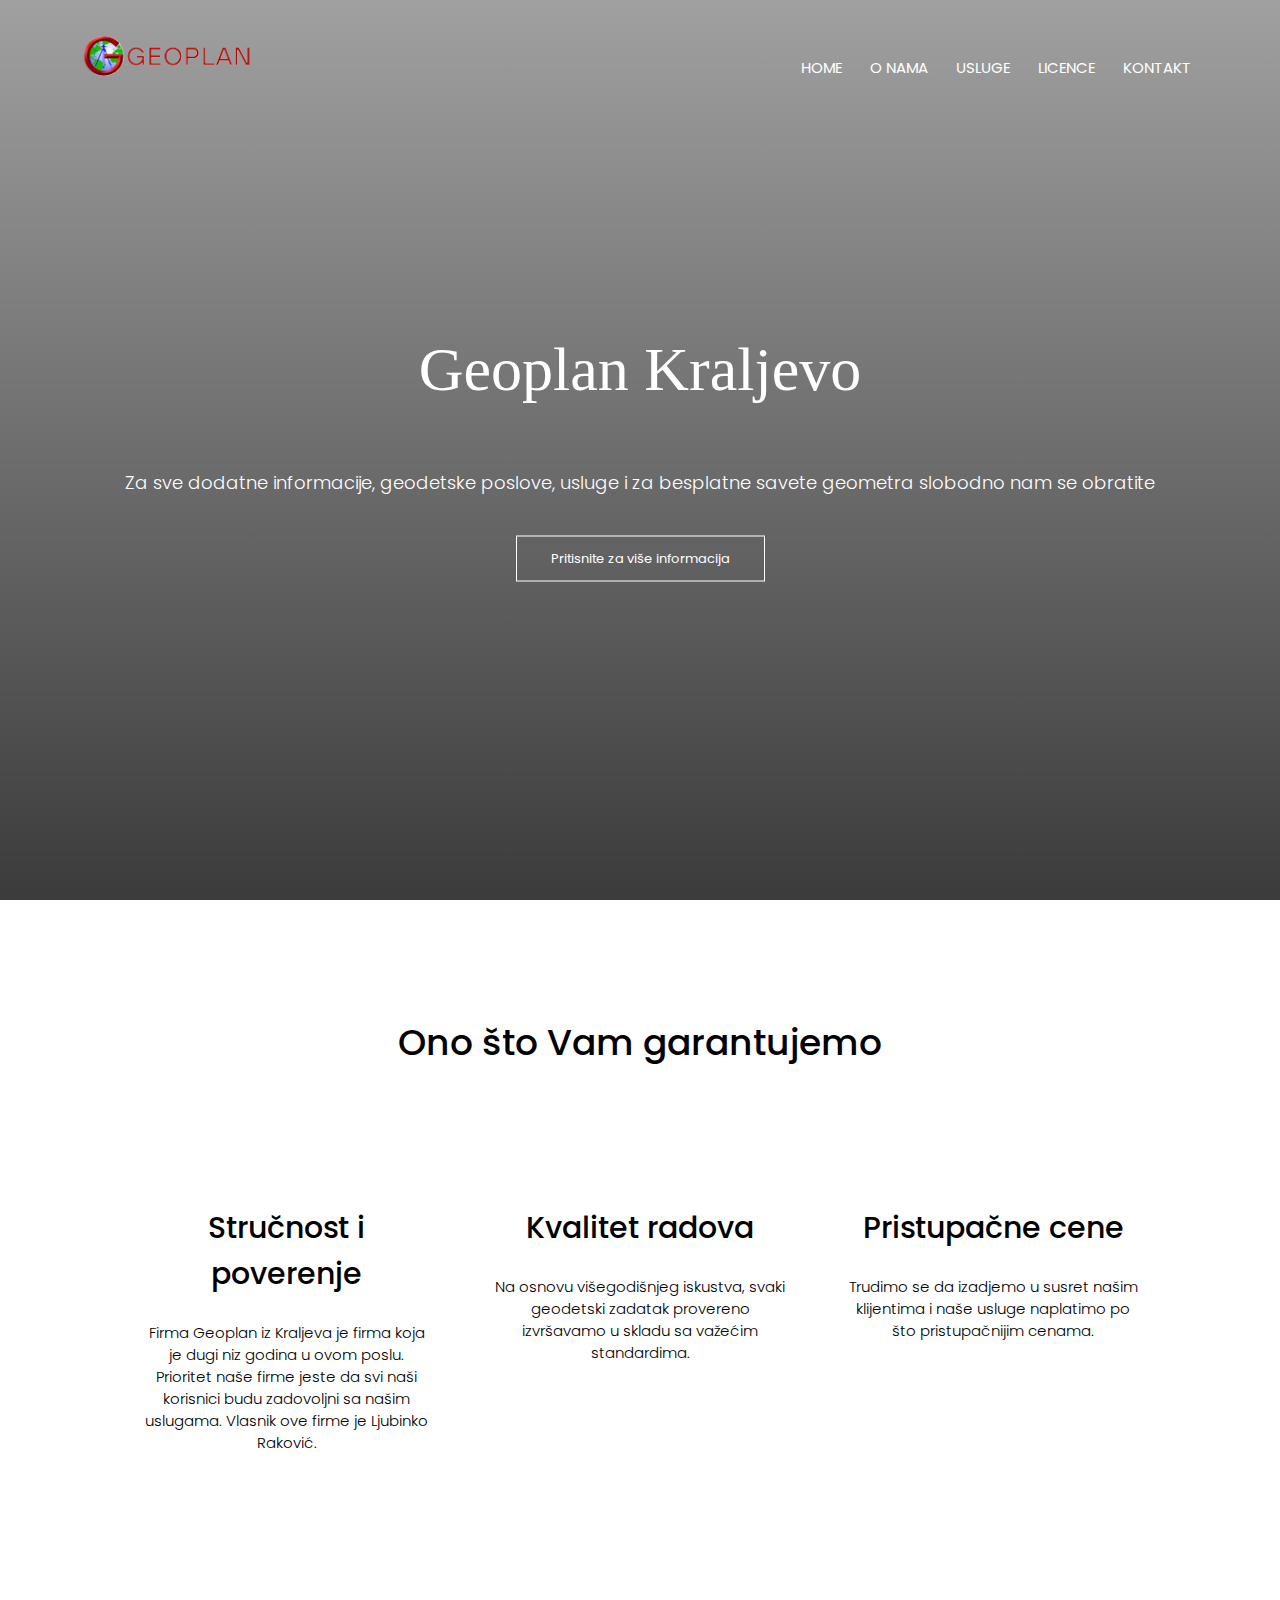
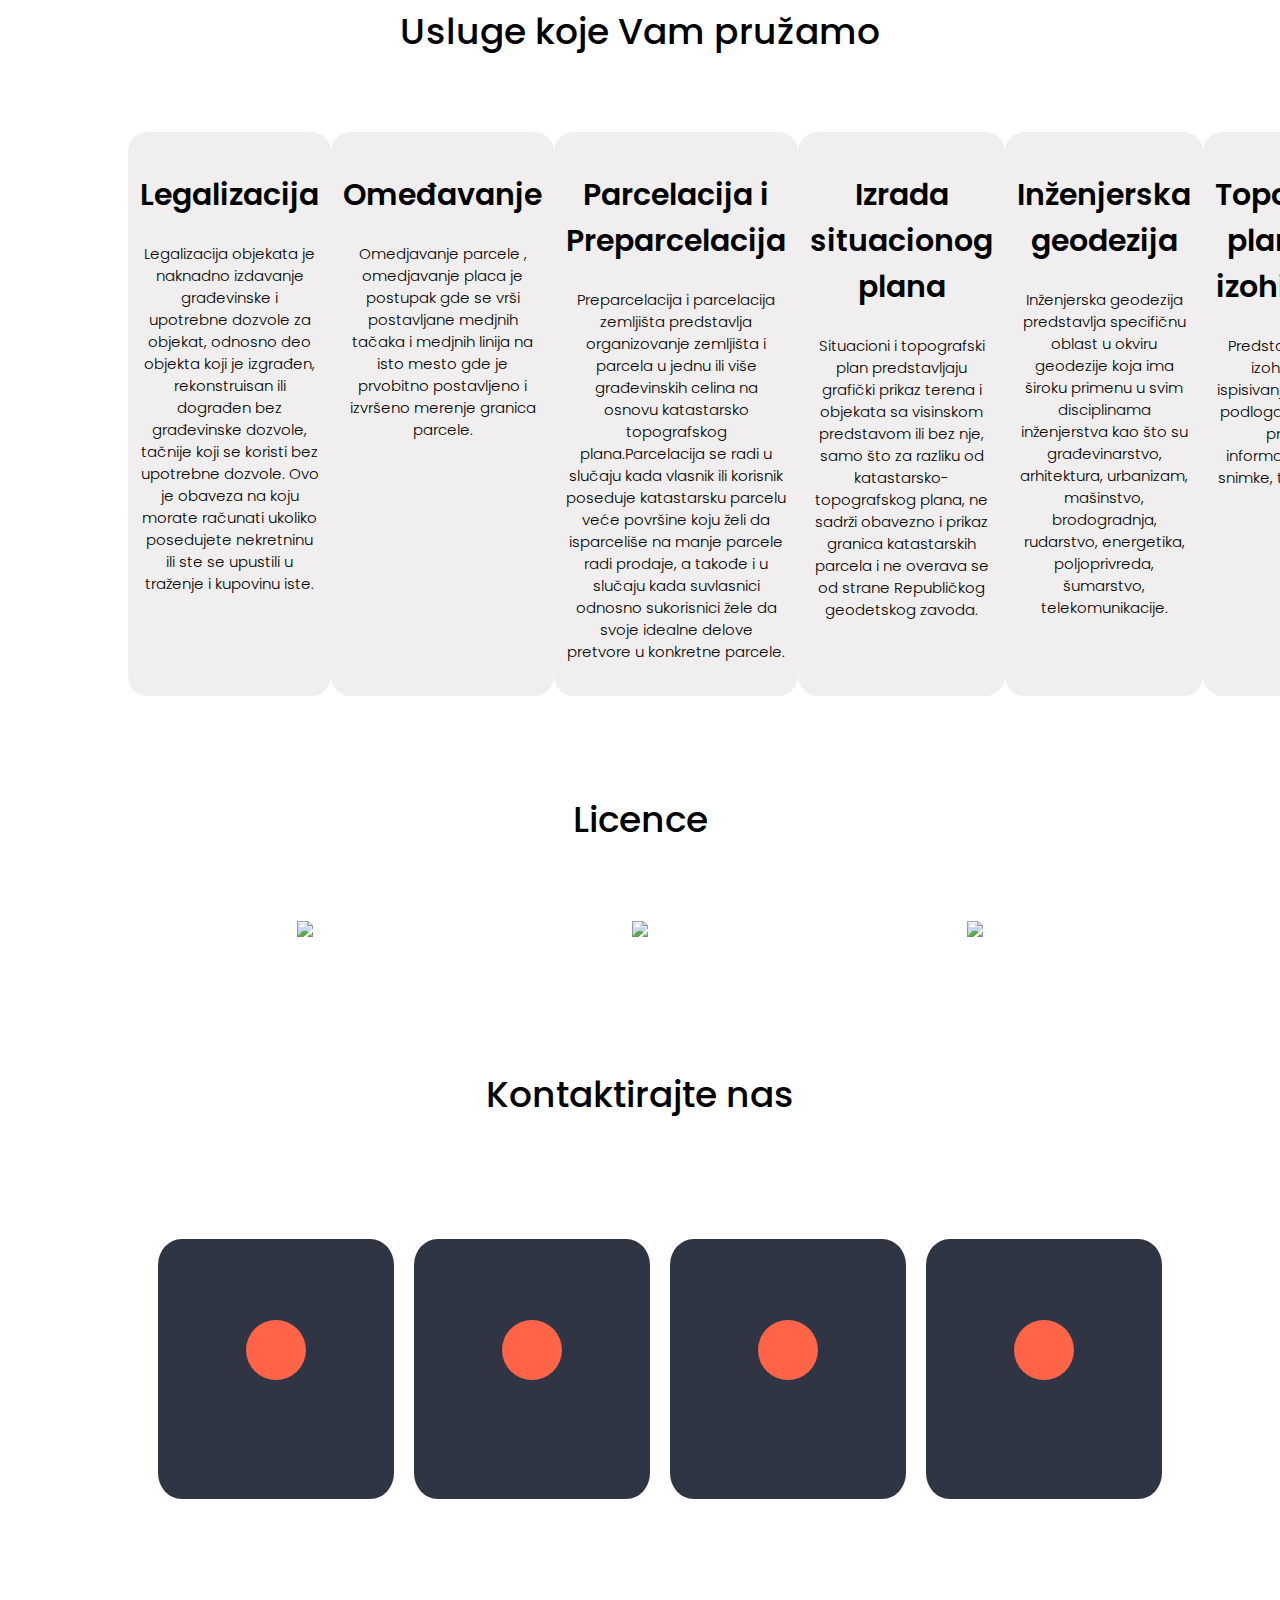
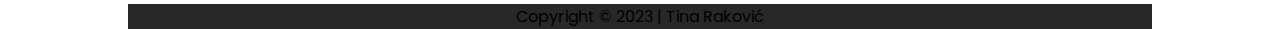
==== index.html @ f9a167e8 "Add files via upload" ====
<!DOCTYPE html>
<html lang="en">
<head>
    <meta charset="UTF-8">
    <meta http-equiv="X-UA-Compatible" content="IE=edge">
    <meta name="viewport" content="width=device-width, initial-scale=1.0">

    <script src="https://kit.fontawesome.com/3386fa9c08.js" crossorigin="anonymous"></script>

    <link rel="stylesheet" href="https://cdn.jsdelivr.net/npm/@fortawesome/fontawesome-free@6.2.1/css/fontawesome.min.css">
    <link rel="stylesheet" href="css/style.css">  
    <link rel="shortcut icon" type="x-icon" href="file:///C:/Users/hp/Desktop/geoplan/images/icon.png">
    <link rel="preconnect" href="https://fonts.googleapis.com">
    <link rel="preconnect" href="https://fonts.gstatic.com" crossorigin>
    <link href="https://fonts.googleapis.com/css2?family=Poppins:wght@200;300;400;600;700&display=swap" rel="stylesheet">
    <link href="https://cdn.jsdelivr.net/npm/bootstrap@5.3.0-alpha1/dist/css/bootstrap.min.css" rel="stylesheet" integrity="sha384-GLhlTQ8iRABdZLl6O3oVMWSktQOp6b7In1Zl3/Jr59b6EGGoI1aFkw7cmDA6j6gD" crossorigin="anonymous">
    <link rel="stylesheet" href="https://cdn.jsdelivr.net/npm/@fortawesome/fontawesome-free@6.2.1/css/fontawesome.min.css" integrity="sha384-QYIZto+st3yW+o8+5OHfT6S482Zsvz2WfOzpFSXMF9zqeLcFV0/wlZpMtyFcZALm" crossorigin="anonymous"> 
    
    <title>Geoplan - Kraljevo</title>
    <style>
        img{
            max-width: 100%;
            max-height: 100%;
        }
    </style>
</head>
<body>
    <section class="header">
        <nav>
            <a href="index.html"><img src="images/LOGO.png"></a>
            <div class="nav-links" id="navLinks">
                <div class="icon"><i class="fa-solid fa-xmark" onclick="hideMenu()"></i></div>
                <ul>
                    <li><a href="index.html">HOME</a></li>
                    <li><a href="o-nama.html">O NAMA</a></li>
                    <li><a href="usluge.html">USLUGE</a></li>
                    <li><a href="licence.html">LICENCE</a></li>
                    <li><a href="#kontakt">KONTAKT</a></li>
                </ul>
            </div>
            <div class="icon"><i class="fa-sharp fa-solid fa-bars" onclick="showMenu()"></i></div>
        </nav>
    <div class="text-box">
        <h1>Geoplan Kraljevo</h1>
        <P>Za sve dodatne informacije, geodetske poslove, usluge i za besplatne savete geometra slobodno nam se obratite</P>
        <a href="o-nama.html" class= "hero-btn">Pritisnite za više informacija</a>
    
    </div> 

    </section>

                                                        <!------ O NAMA ------->

<section class="o-nama">
    <h1>Ono što Vam garantujemo</h1>

    <div class="row">
        <div class="o-nama-col">
            <h3>Stručnost i poverenje</h3>
            <p>Firma Geoplan iz Kraljeva je firma koja je dugi niz godina u ovom poslu. Prioritet naše firme jeste da svi naši korisnici budu zadovoljni sa našim uslugama. Vlasnik ove firme je Ljubinko Raković.</p> 
        </div>
        <div class="o-nama-col">
            <h3>Kvalitet radova</h3>
            <p>Na osnovu višegodišnjeg iskustva, svaki geodetski zadatak provereno izvršavamo u skladu sa važećim standardima.</p>
        </div>
        <div class="o-nama-col">
            <h3>Pristupačne cene</h3>
            <p>Trudimo se da izadjemo u susret našim klijentima i naše usluge naplatimo po što pristupačnijim cenama.</p>
        </div>
</section>

                                                            <!----Usluge---->

<section class="usluge">
    <h1>Usluge koje Vam pružamo</h1>
    

                    <div class="row">
                        <div class="usluge-col">
                            <h3>Legalizacija</h3>
                            <p>Legalizacija objekata je naknadno izdavanje građevinske i upotrebne dozvole za objekat, odnosno deo objekta koji je izgrađen, rekonstruisan ili dograđen bez građevinske dozvole, tačnije koji se koristi bez upotrebne dozvole.

                                Ovo je obaveza na koju morate računati ukoliko posedujete nekretninu ili ste se upustili u traženje i kupovinu iste.</p> 
                        </div>
                        <div class="usluge-col">
                            <h3>Omeđavanje</h3>
                            <p>Omedjavanje parcele , omedjavanje placa je postupak gde se vrši postavljane medjnih tačaka i medjnih linija na isto mesto gde je prvobitno postavljeno i izvršeno merenje granica parcele.</p>
                        </div>
                        <div class="usluge-col">
                            <h3>Parcelacija i Preparcelacija</h3>
                            <p>Preparcelacija i parcelacija zemljišta predstavlja organizovanje zemljišta i parcela u jednu ili više građevinskih celina na osnovu katastarsko topografskog plana.Parcelacija se radi u slučaju kada vlasnik ili korisnik poseduje katastarsku parcelu veće površine koju želi da isparceliše na manje parcele radi prodaje, a takođe i u slučaju kada suvlasnici odnosno sukorisnici žele da svoje idealne delove pretvore u konkretne parcele.</p>
                        </div>
                        <div class="usluge-col">
                            <h3>Izrada situacionog plana</h3>
                            <p>Situacioni i topografski plan predstavljaju grafički prikaz terena i objekata sa visinskom predstavom ili bez nje, samo što za razliku od katastarsko-topografskog plana, ne sadrži obavezno i prikaz granica katastarskih parcela i ne overava se od strane Republičkog geodetskog zavoda.</p>
                        </div>
                        <div class="usluge-col">
                            <h3>Inženjerska geodezija</h3>
                            <p>Inženjerska geodezija predstavlja specifičnu oblast u okviru geodezije koja ima široku primenu u svim disciplinama inženjerstva kao što su građevinarstvo, arhitektura, urbanizam, mašinstvo, brodogradnja, rudarstvo, energetika, poljoprivreda, šumarstvo, telekomunikacije.</p>
                        </div>
                        <div class="usluge-col">
                            <h3>Topografski planovi sa izohipsama</h3>
                            <p>Predstavljanje terena izohipsama, sa ispisivanjem kota. Izrada podloga za druge vrste prostorskih informacija(satelitske snimke, tematske karte, itd.)</p>
                                
                            </div>
                        </div>
                    </div>
                                                            <!------Licence------>

                    <section class="licence">
                        <h1>Licence</h1>
                        
                            <div class="licence-col">
                            <img src="file:///C:/Users/hp/Desktop/geoplan/images/licenca1.png"> 
                                                   
                                     <div class="layer"></div>
                                    </div>
                                </div>
                                </div>
                                <div class="licence-col">
                                    <img src="file:///C:/Users/hp/Desktop/geoplan/images/licenca2.png">
                                    
                                        <div class="layer2">                                       
                                    </div>
                                    </div>
                                </div>
                            </div>
                            </div>
                            <div class="licence-col">
                                <img src="file:///C:/Users/hp/Desktop/geoplan/images/licenca3.png">
                                 
                                    <div class="layer3">                                   
                                </div>
                                </div>
                            </div>

                            <!-----------KONTAKT------------>

                            <section class="kontakti">
                                <h1>Kontaktirajte nas</h1>
                            </section>
                            <div  class="contact-info">
                                  
                                <div class="card">
                                    <i class ="fa fa-map-marker" aria-hidden="true"></i>
                                    <p>Adresa<br>Cara Lazara 37, Kraljevo</p>
                                </div>
                                <div class="card">
                                    <i class="fa fa-phone" aria-hidden="true"></i>
                                    <p>Kontakt telefon: <br>036/314-318<br> 064-1153-134</p>
                                </div>
                                <div class="card">
                                    <i class="fa fa-envelope-o" aria-hidden="true"></i>
                                    <p>E-mail<br>geoplankv@mts.rs</p>
                                </div>
                                <div class="card">
                                    <i class="fa fa-clock-o" aria-hidden="true"></i>
                                    <p>Radno vreme:<br>07:30 - 14:30</p>
                                </div>
                            </div>

                                                      <!------Footer----->
                    </section>
                                                    <section class="futer">

                                                    <footer class="text-center text-white fixed-bottom" style="background-color: #000000cc;">
                                                                                                                                                                                                                
                                                       <div class="text-center p-3" style="background-color: rgba(0, 0, 0, 0.2);">
                                                        Copyright © 2023 | Tina Raković

                                                      </footer>
                                                    </section>
                                        </form>
                                    </div>
                                </div>
                              </div>                                                                                         
                                </div>
                            </section>
                    </div>
                    </section>
</section>

<!-------Java Script for Toggle Menu------>

<script src="https://cdn.jsdelivr.net/npm/bootstrap@5.3.0-alpha1/dist/js/bootstrap.bundle.min.js" integrity="sha384-w76AqPfDkMBDXo30jS1Sgez6pr3x5MlQ1ZAGC+nuZB+EYdgRZgiwxhTBTkF7CXvN" crossorigin="anonymous"></script>
</script>
<script>

    var navLinks = document.getElementById("navLinks");

    function showMenu(){
        navLinks.style.right = "0";
    }
    function hideMenu(){
        navLinks.style.right = "-200px";
    }
</script>

</body>
</html>
---- css/style.css ----
*{
    margin: 0;
    padding: 0;
    font-family: 'Poppins', sans-serif;    
}

.header{
    min-height: 100vh;
     width: 100%;
    background: linear-gradient(rgba(0, 0, 0, 0.372), rgba(0, 0, 0, 0.769)),url(file:///C:/Users/hp/Desktop/geoplan/images/naslovnica.jpg);
    background-position: center;
    background-size: cover;
    position: relative;   
}
nav{
    display: flex;
    padding: 2% 6%;
    justify-content: space-between;
    align-items: center;
}
nav img{
    width: 180px;   
}
.nav-links{
    flex: 1;
    text-align: right;
    padding-top: 15px;   
}
.nav-links ul li{
    list-style: none;
    display: inline-block;
    padding: 8px 12px;
    position: relative;
}
.nav-links ul li a{
    color: white;
    text-decoration: none;
    font-size: 15px;
}
.nav-links ul li::after{
    content: '';
    width: 0%;
    height: 2px;
    background: #f44336;
    display: block;
    margin: auto;
    transition: 0.5s;
}
.nav-links ul li:hover::after{
    width: 100%;
}
.text-box{
    width: 90%;
    color: white;
    position: absolute;
    top: 50%;
    left: 50%;
    transform: translate(-50%,-50%);
    text-align: center;   
}
.text-box h1{
    font-size: 62px;
    font-family: Cambria, Cochin, Georgia, Times, 'Times New Roman', serif;   
}
.text-box p{
    margin: 10px 0 40px;
    font-size: 18px;
    color: white;
}
.hero-btn{
    display: inline-block;
    text-decoration: none;
    color: white;
    border: 1px solid #fff;
    padding: 12px 34px;
    font-size: 13px;
    background: transparent;
    position: relative;
    cursor: pointer;
}
.hero-btn:hover{
    color: #fff;
    border: 1px solid #f44336;
    background: #f44336;
    transition: 1s;
    text-decoration: none;
}

nav .icon{
    display: none;
}


@media(max-width: 700px){
    .text-box h1{
        font-size: 20px;
    }
        .nav-links ul li{
            display: block;
        }
        .nav-links{
            position: absolute;
            background: #f44336;
            height: 100vh;
            width: 200px;
            top: 0;
            right: -200px;
            text-align: left;
            z-index: 2;
            transition: 1s;
        }
        nav .icon{
            display: block;
            color: #fff;
            margin: 30px;
            margin-top: 0;
            font-size: 22px;
            cursor: pointer;
        }
        .nav-links ul{
            padding: 30px;

        }
    }
    
    

 /*----- O NAMA -----*/

 .o-nama{
    width: 80%;
    margin: auto;
    text-align: center;
    padding-top: 100px;
 }
 h1{
    font-size: 36px;
    font-weight: 500;  
    padding-top: 15px;
    padding-bottom: 42px;
 }

 .row{
    margin-top: 5%;
    display: flex;
    justify-content: space-between; 
 }
 .o-nama-col{
    flex-basis: 31%;
    background: transparent;
    color: #fff;
    border-radius: 10px;
    margin-bottom: 5%;
    padding: 3% 12px;
    border: 1px solid;
    box-sizing: border-box;
    transition: 0.5s;
 }
 .o-nama-col p{
    color: black;
 }
 .o-nama-col h3{
    color: black;
    text-align: center;
    font-weight: 500;
    margin: 10px 0;
 }
 .o-nama-col:hover{
    background: #69656562;
 }
 @media(max-width:700px){
    .row{
        flex-direction: column;
    }
 }

 /*-----Usluge-----*/

 .usluge{
    width: 80%;
    margin: auto;
    text-align: center;
    padding-top: 50px;
 }
 
.usluge .row{
    margin-top: 3%;
    display: flex;
    justify-content: space-between;
}
 
 h3{
    font-size: 30px;
    font-weight: 600;
    margin: 10px 0;
 }
 p{
    color: rgb(0, 0, 0);
    font-size: 15px;
    font-weight: 300;
    line-height: 22px;
    padding-top: 15px;
    padding-bottom: 2px;
  
    
 }
 .usluge-col{
    flex-basis: 31%;
    background: #efededf1;
    border-radius: 20px;
    margin-bottom: 3%;
    padding: 3% 12px;
    box-sizing: border-box;
    transition: 0.5s;
 }
 .usluge-col:hover{
    box-shadow: 0 0 20px 0px rgba(0, 0, 0, 0.4);
 }

 /*--------Licence------*/

 .licence{
    width: 100%;
    margin: auto;
    text-align: center;
    padding-top: 50px;  
 }
 .licence-col{
    flex-basis: content;
    width: 30%;
    height: 30%;
    border-radius:10px;
    margin-bottom: 3%;
    padding: 3% 12px;
    position: relative;
    display: inline-block;  
 }
 .licence-col img{
    width: 100%;  
}
.layer {
    background: transparent;
    height: 88%;
    width: 95%;
    position: absolute;
    top: 35px;
    left: 9px;
    transition: 0.5s;
}
.layer:hover{
    background:  rgba(97, 85, 85, 0.301);
}
.layer2 {
    background: transparent;
    height: 88%;
    width: 95%;
    position: absolute;
    top: 35px;
    left: 9px;
    transition: 0.5s; 
} 
.layer2:hover{
   background:  rgba(97, 85, 85, 0.301);
} 
.layer3 {
    background: transparent;
    height: 88%;
    width: 95%;
    position: absolute;
    top: 35px;
    left: 9px;
    transition: 0.5s;
}
.layer3:hover{
    background:  rgba(97, 85, 85, 0.301);
}
@media(max-width:700px){
    .licence h1{
        margin-bottom: 38px;
    }
    .licence-col{
        display: contents;
    }
        .licence-col img{
            max-width: 80%;
            max-height: 100%;
            margin-bottom: 42px;
        }
    }



/*------Kontakt-----*/

.kontakti{
    padding-top: 3%;
    padding-bottom: 50px;
    font-size: 36px;
    font-weight: 600;
}
.contact-info{

    padding: 6%;
    text-align: center;
    color: black;
    font-size: 40px;   
}
.contact-info {
    display: flex;
    width: 100%;
    max-width: 1200px;
    align-items: center;
    justify-content: center;
    padding: 0 20px;
    cursor: pointer;
}
.contact-info .card{
    border-radius: 10%;
    background: #2f3542; 
    padding: 0 20px;
    margin: 25px 10px;
    width: calc(33% - 20px);
    height: 260px;
    display: flex;
    flex-direction: column;
    justify-content: center;
    align-items: center;
    color: #fff 
    
}
.card p{
    color: #fff;
    margin-top: 20px;
    font-weight: 300;
    letter-spacing: 2px;
    max-height: 0;
    opacity: 0;
    transition: 0.3s linear;  
}
.card:hover p {
    max-height: 40px;
    opacity: 1;
}
.fa-map-marker{
    font-size: 28px;
    background: #ff6348;
    width: 60px;
    height: 60px;
    text-align: center;
    line-height: 60px !important;
    border-radius: 50%;
    transition: 0.3s linear;
    color: #fff;
   

}
.fa-map-marker:hover{
    background: none;
    color:#ff6348 ;
    transform: scale(1.6);
}
.fa-phone{
    font-size: 28px;
    background: #ff6348;
    width: 60px;
    height: 60px;
    text-align: center;
    line-height: 60px !important;
    border-radius: 50%;
    transition: 0.3s linear;
    color: #fff;
}
.fa-phone:hover{
    background: none;
    color:#ff6348 ;
    transform: scale(1.6);
}
.fa-envelope-o{
    font-size: 28px;
    background: #ff6348;
    width: 60px;
    height: 60px;
    text-align: center;
    line-height: 60px !important;
    border-radius: 50%;
    transition: 0.3s linear;
    color: #fff;
}
.fa-envelope-o:hover{
    background: none;
    color:#ff6348 ;
    transform: scale(1.6);
}
.fa-clock-o{
    font-size: 28px;
    background: #ff6348;
    width: 60px;
    height: 60px;
    text-align: center;
    line-height: 60px !important;
    border-radius: 50%;
    transition: 0.3s linear;
    color: #fff;
}
.fa-clock-o:hover{
    background: none;
    color:#ff6348 ;
    transform: scale(1.6);
}
@media(max-width: 800px) {
    .contact-info{
        flex-direction: column;
    }
    .card{
        width: 100%;
        max-width: 300px;
        margin: 10px 0px;   
    }
}

/*-----Footer------*/
.futer{
    width: 100%;
    margin: auto;
    text-align: center;
    padding-top: 80px; 
    position: relative;
}
@media(max-width: 700px){
    .futer{
        display: none;
    }
    .contact-info .card{
    padding: 12px 110px;
    margin: 26px;
    padding-top: 11px;
    padding-bottom: 90px;
    }
}

/*-----O NAMA-----*/

.sub-header{
    height: 50vh;
    width: 100%;
    background: linear-gradient(rgba(55, 53, 53, 0.372), rgba(6, 6, 6, 0.806)),url(file:///C:/Users/hp/Desktop/geoplan/images/geodezija.jpg);
    background-position: center;
    background-size: cover;
    text-align: center;
    color: #fff;
}
.sub-header h1{
    margin-top: 70px;
}
.about-us{
    width: 80%;
    margin: auto;
    padding-top: 80px;
    padding-bottom: 50px;
}
.aboutus-col{
    flex-basis: 48%;
    padding: 30px 2px;  
}
.aboutus-col img{
    width: 100%;
}
.aboutus-col h1{
    padding-top: 55px;
    text-align: center;
    font-size: 40px;
    align-items: center;
}
.aboutus-col p{
    padding: 15px 15px 25px;
    text-align: center;
    align-items: center;
    font-size: 17px;
    font-weight: 300;
}
.red-btn{
    border: 1px solid #f44336d4;
    background: transparent;
    color: #f44336d4;
    position: relative;
    margin-left:  35%;
}
@media(max-width: 700px){
    .red-btn{
        margin-left: 28%;
    }
}
/*----------Kontaktirajte nas stranica------------*/

.lokacija{
    width: 80%;
    margin: auto;
    padding: 80px 0;
}
.lokacija iframe{
    width: 100%;
}
.kontakti h1{
    text-align: center;
    padding-top: 30px;
}
.contact-info-stranica{
    display: flex;
    width: 100%;
    max-width: 1200px;
    align-items: center;
    justify-content: center;
    padding: 10px 20px;
    margin-left: 75px;
    padding-left: 10%;
}
.contact-info-stranica{

    padding: 6%;
    text-align: center;
    color: black;
    font-size: 40px;   
}
.contact-info-stranica {
    display: flex;
    width: 100%;
    max-width: 1200px;
    align-items: center;
    justify-content: center;
    padding: 0 20px;
    cursor: pointer;
    padding-left: 10%;
}
.contact-info-stranica .card{
    border-radius: 10%;
    background: #2f3542; 
    padding: 0 20px;
    margin: 25px 10px;
    width: calc(33% - 20px);
    height: 260px;
    display: flex;
    flex-direction: column;
    justify-content: center;
    align-items: center;
    color: #fff 
    
}
.card p{
    color: #fff;
    margin-top: 20px;
    font-weight: 300;
    letter-spacing: 2px;
    max-height: 0;
    opacity: 0;
    transition: 0.3s linear;  
}
.card:hover p {
    max-height: 40px;
    opacity: 1;
}
.contact-info-stranica .fa-map-marker{
    font-size: 28px;
    background: #ff6348;
    width: 60px;
    height: 60px;
    text-align: center;
    line-height: 60px !important;
    border-radius: 50%;
    transition: 0.3s linear;
    color: #fff;
   

}
.contact-info-stranica .fa-map-marker:hover{
    background: none;
    color:#ff6348 ;
    transform: scale(1.6);
}
.contact-info-stranica .fa-phone{
    font-size: 28px;
    background: #ff6348;
    width: 60px;
    height: 60px;
    text-align: center;
    line-height: 60px !important;
    border-radius: 50%;
    transition: 0.3s linear;
    color: #fff;
}
.contact-info-stranica .fa-phone:hover{
    background: none;
    color:#ff6348 ;
    transform: scale(1.6);
}
.contact-info-stranica .fa-envelope-o{
    font-size: 28px;
    background: #ff6348;
    width: 60px;
    height: 60px;
    text-align: center;
    line-height: 60px !important;
    border-radius: 50%;
    transition: 0.3s linear;
    color: #fff;
}
.contact-info-stranica .fa-envelope-o:hover{
    background: none;
    color:#ff6348 ;
    transform: scale(1.6);
}
.contact-info-stranica .fa-clock-o{
    font-size: 28px;
    background: #ff6348;
    width: 60px;
    height: 60px;
    text-align: center;
    line-height: 60px !important;
    border-radius: 50%;
    transition: 0.3s linear;
    color: #fff;
}
.contact-info-stranica .fa-clock-o:hover{
    background: none;
    color:#ff6348 ;
    transform: scale(1.6);
}
@media screen and (max-width:800px){
    .contact-info-stranica{
        flex-direction: column;
        margin: 0;
    }
    .contact-info-stranica .card{
        width: 100%;
        max-width: 300px;
        margin: 10px 0;
    }
}
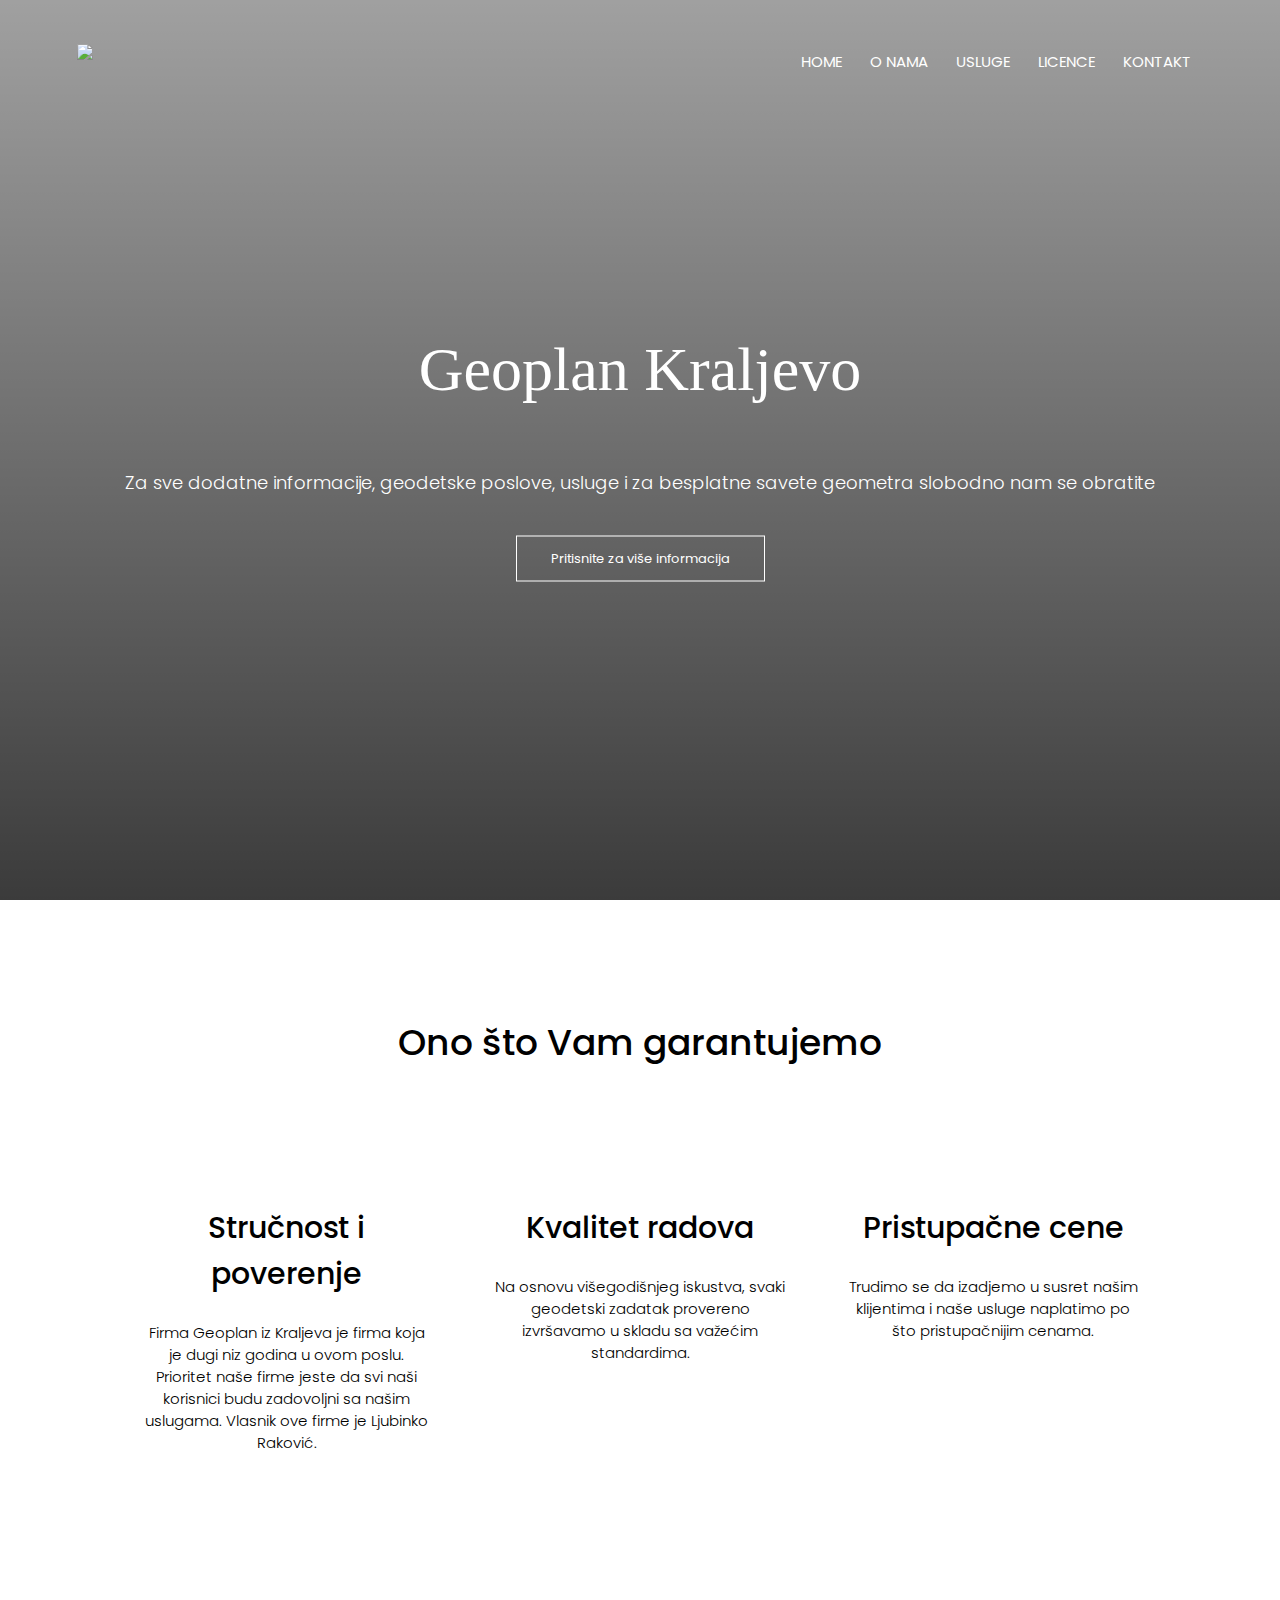
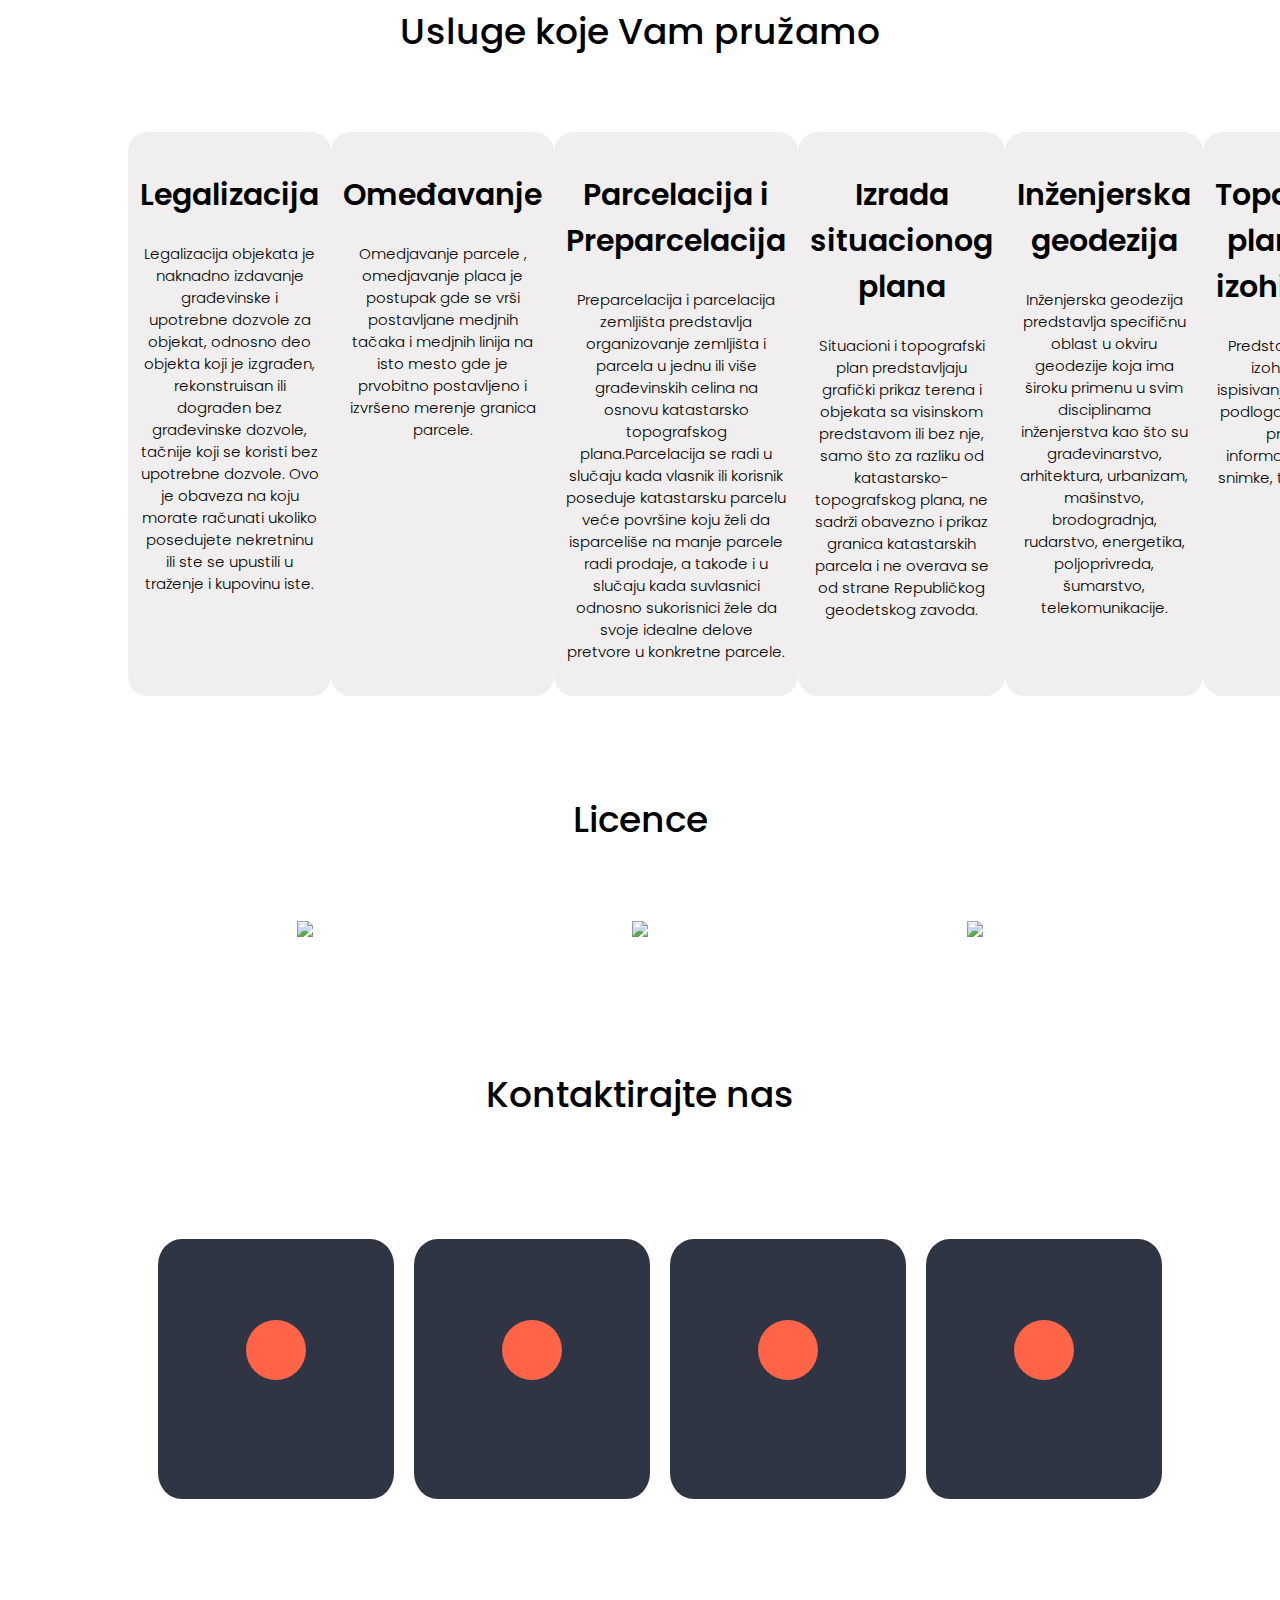
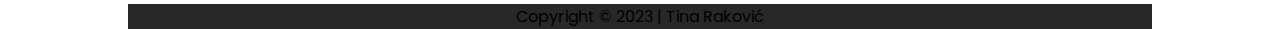
==== commit 7c535f91: "Add files via upload" ====
--- a/index.html
+++ b/index.html
@@ -9,7 +9,8 @@
 
     <link rel="stylesheet" href="https://cdn.jsdelivr.net/npm/@fortawesome/fontawesome-free@6.2.1/css/fontawesome.min.css">
     <link rel="stylesheet" href="css/style.css">  
-    <link rel="shortcut icon" type="x-icon" href="file:///C:/Users/hp/Desktop/geoplan/images/icon.png">
+
+    <link rel="shortcut icon" type="x-icon" href="file:///C:/Users/hp/Desktop/geoplan/geoplankv/images/icon.png">
     <link rel="preconnect" href="https://fonts.googleapis.com">
     <link rel="preconnect" href="https://fonts.gstatic.com" crossorigin>
     <link href="https://fonts.googleapis.com/css2?family=Poppins:wght@200;300;400;600;700&display=swap" rel="stylesheet">
@@ -27,7 +28,7 @@
 <body>
     <section class="header">
         <nav>
-            <a href="index.html"><img src="images/LOGO.png"></a>
+            <a href="index.html"><img src="file:///C:/Users/hp/Desktop/geoplan/geoplankv/images/LOGO.png"></a>
             <div class="nav-links" id="navLinks">
                 <div class="icon"><i class="fa-solid fa-xmark" onclick="hideMenu()"></i></div>
                 <ul>
@@ -111,14 +112,14 @@
                         <h1>Licence</h1>
                         
                             <div class="licence-col">
-                            <img src="file:///C:/Users/hp/Desktop/geoplan/images/licenca1.png"> 
+                            <img src="file:///C:/Users/hp/Desktop/geoplan/geoplankv/images/licenca1.png"> 
                                                    
                                      <div class="layer"></div>
                                     </div>
                                 </div>
                                 </div>
                                 <div class="licence-col">
-                                    <img src="file:///C:/Users/hp/Desktop/geoplan/images/licenca2.png">
+                                    <img src="file:///C:/Users/hp/Desktop/geoplan/geoplankv/images/licenca2.png">
                                     
                                         <div class="layer2">                                       
                                     </div>
@@ -127,7 +128,7 @@
                             </div>
                             </div>
                             <div class="licence-col">
-                                <img src="file:///C:/Users/hp/Desktop/geoplan/images/licenca3.png">
+                                <img src="file:///C:/Users/hp/Desktop/geoplan/geoplankv/images/licenca3.png">
                                  
                                     <div class="layer3">                                   
                                 </div>
--- a/css/style.css
+++ b/css/style.css
@@ -7,7 +7,7 @@
 .header{
     min-height: 100vh;
      width: 100%;
-    background: linear-gradient(rgba(0, 0, 0, 0.372), rgba(0, 0, 0, 0.769)),url(file:///C:/Users/hp/Desktop/geoplan/images/naslovnica.jpg);
+    background: linear-gradient(rgba(0, 0, 0, 0.372), rgba(0, 0, 0, 0.769)),url(file:///C:/Users/hp/Desktop/geoplan/geoplankv/images/naslovnica.jpg);
     background-position: center;
     background-size: cover;
     position: relative;   
@@ -443,7 +443,7 @@
 .sub-header{
     height: 50vh;
     width: 100%;
-    background: linear-gradient(rgba(55, 53, 53, 0.372), rgba(6, 6, 6, 0.806)),url(file:///C:/Users/hp/Desktop/geoplan/images/geodezija.jpg);
+    background: linear-gradient(rgba(55, 53, 53, 0.372), rgba(6, 6, 6, 0.806)),url(file:///C:/Users/hp/Desktop/geoplan/geoplankv/images/geodezija.jpg);
     background-position: center;
     background-size: cover;
     text-align: center;
